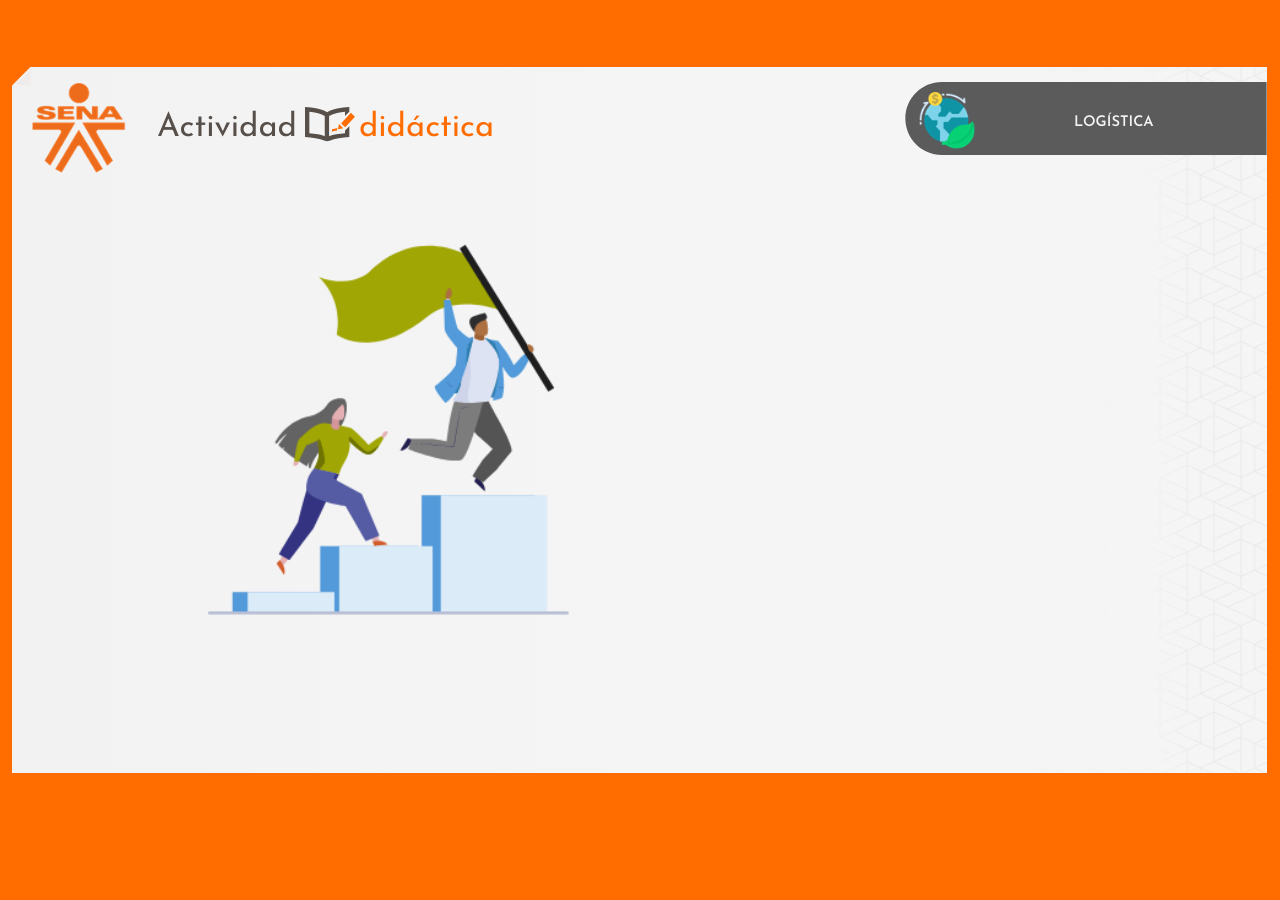
==== public/actividades/CF8AD2/actividad.html @ d84605ad "Avance3" ====
<!doctype html>
<html lang="es">
<head>
  <meta charset="utf-8">
  <!-- Creado con Storyline 360 - http://www.articulate.com  -->
  <!-- version: 3.56.26219.0 -->
  <title>SENA - Actividad Did&#225;ctica</title>
  <meta http-equiv="x-ua-compatible" content="IE=edge"/>
  <meta name="viewport" content="width=device-width,initial-scale=1,user-scalable=no,shrink-to-fit=no,minimal-ui"/>
  <meta name="apple-mobile-web-app-capable" content="yes"/>
  <style>
    html, body { height: 100%; padding: 0; margin: 0 }
    #app { height: 100%; width: 100%; }
  </style>
  
  <script>window.THREE = { };</script>
</head>
<body style="background: #FF6C00" class="cs-HTML theme-classic">
  <!-- 360 -->
  <script>!function(e){var i=/iPhone/i,o=/iPod/i,n=/iPad/i,t=/(?=.*\bAndroid\b)(?=.*\bMobile\b)/i,d=/Android/i,s=/(?=.*\bAndroid\b)(?=.*\bSD4930UR\b)/i,b=/(?=.*\bAndroid\b)(?=.*\b(?:KFOT|KFTT|KFJWI|KFJWA|KFSOWI|KFTHWI|KFTHWA|KFAPWI|KFAPWA|KFARWI|KFASWI|KFSAWI|KFSAWA)\b)/i,r=/IEMobile/i,h=/(?=.*\bWindows\b)(?=.*\bARM\b)/i,a=/BlackBerry/i,l=/BB10/i,p=/Opera Mini/i,f=/(CriOS|Chrome)(?=.*\bMobile\b)/i,u=/(?=.*\bFirefox\b)(?=.*\bMobile\b)/i,c=new RegExp("(?:Nexus 7|BNTV250|Kindle Fire|Silk|GT-P1000)","i"),w=function(e,i){return e.test(i)},A=function(e){var A=e||navigator.userAgent,v=A.split("[FBAN");if(void 0!==v[1]&&(A=v[0]),this.apple={phone:w(i,A),ipod:w(o,A),tablet:!w(i,A)&&w(n,A),device:w(i,A)||w(o,A)||w(n,A)},this.amazon={phone:w(s,A),tablet:!w(s,A)&&w(b,A),device:w(s,A)||w(b,A)},this.android={phone:w(s,A)||w(t,A),tablet:!w(s,A)&&!w(t,A)&&(w(b,A)||w(d,A)),device:w(s,A)||w(b,A)||w(t,A)||w(d,A)},this.windows={phone:w(r,A),tablet:w(h,A),device:w(r,A)||w(h,A)},this.other={blackberry:w(a,A),blackberry10:w(l,A),opera:w(p,A),firefox:w(u,A),chrome:w(f,A),device:w(a,A)||w(l,A)||w(p,A)||w(u,A)||w(f,A)},this.seven_inch=w(c,A),this.any=this.apple.device||this.android.device||this.windows.device||this.other.device||this.seven_inch,this.phone=this.apple.phone||this.android.phone||this.windows.phone,this.tablet=this.apple.tablet||this.android.tablet||this.windows.tablet,"undefined"==typeof window)return this},v=function(){var e=new A;return e.Class=A,e};"undefined"!=typeof module&&module.exports&&"undefined"==typeof window?module.exports=A:"undefined"!=typeof module&&module.exports&&"undefined"!=typeof window?module.exports=v():"function"==typeof define&&define.amd?define("isMobile",[],e.isMobile=v()):e.isMobile=v()}(this);
    window.isMobile.apple.tablet = window.isMobile.apple.tablet ||
      (navigator.platform === 'MacIntel' && navigator.maxTouchPoints > 1);
    window.isMobile.apple.device = window.isMobile.apple.device || window.isMobile.apple.tablet;
    window.isMobile.tablet = window.isMobile.tablet || window.isMobile.apple.tablet;
    window.isMobile.any = window.isMobile.any || window.isMobile.apple.tablet;
  </script>

  <div id="focus-sink" tabindex="-1"></div>

  <div id="preso"></div>
  <script>
    window.DS = {};
    window.globals = {
      DATA_PATH_BASE: '',
      HAS_FRAME: true,
      HAS_SLIDE: true,

      lmsPresent: false,
      tinCanPresent: false,
      cmi5Present: false,
      aoSupport: false,
      scale: 'show all',
      captureRc: false,
      browserSize: 'optimal',
      bgColor: '#FF6C00',
      features: 'MultipleQuizTracking',
      themeName: 'classic',
      preloaderColor: '#FFFFFF',
      suppressAnalytics: false,
      productChannel: 'stable',
      publishSource: 'storyline',
      aid: 'aid|a6cfc49f-d8f5-4035-9c64-030bba8ba580',
      cid: 'f206eabd-b2ec-4d41-845c-db2e28d82bcc',
      playerVersion: '3.56.26219.0',
      maxIosVideoElements: 10,

      
      parseParams: function(qs) {
        if (window.globals.parsedParams != null) {
          return window.globals.parsedParams;
        }
        qs = (qs || window.location.search.substr(1)).split('+').join(' ');
        var params = {},
            tokens,
            re = /[?&]?([^=]+)=([^&]*)/g;

        while (tokens = re.exec(qs)) {
          params[decodeURIComponent(tokens[1]).trim()] =
            decodeURIComponent(tokens[2]).trim();
        }
        window.globals.parsedParams = params;
        return params;
      }

    };

    (function() {

      var classTypes = [ 'desktop', 'mobile', 'phone', 'tablet' ];

      var addDeviceClasses = function(prefix, testObj) {
        var curr, i;
        for (i = 0; i < classTypes.length; i++) {
          curr = classTypes[i];
          if (testObj[curr]) {
            document.body.classList.add(prefix + curr);
          }
        }
      };

      var params = window.globals.parseParams(),
          isDevicePreview = params.devicepreview === '1',
          isPhoneOverride = params.deviceType === 'phone' || (isDevicePreview && params.phone == '1'),
          isTabletOverride = (params.deviceType === 'tablet' || isDevicePreview) && !isPhoneOverride,
          isMobileOverride = isPhoneOverride || isTabletOverride;

      var deviceView = {
        desktop: !window.isMobile.any && !isMobileOverride,
        mobile: window.isMobile.any || isMobileOverride,
        phone: isPhoneOverride || (window.isMobile.phone && !isTabletOverride),
        tablet: isTabletOverride || window.isMobile.tablet
      };

      window.globals.deviceView = deviceView;
      window.isMobile.desktop = !window.isMobile.any;
      window.isMobile.mobile = window.isMobile.any;

      addDeviceClasses('view-', deviceView);

    })();
  </script>
  
  <script src='story_content/user.js' type=text/javascript></script>
  <div class="slide-loader"></div>

  <script>
    if (window.globals.deviceView.isMobile) { var doc = document, loader = doc.body.querySelector('.slide-loader'); [ 1, 2, 3 ].forEach(function(n) { var d = doc.createElement('div'); d.style.backgroundColor = window.globals.preloaderColor; d.classList.add('mobile-loader-dot'); d.classList.add('dot' + n); loader.appendChild(d); }); }
  </script>

  <div class="mobile-load-title-overlay" style="display: none">
    <div class="mobile-load-title">SENA - Actividad Did&#225;ctica</div>
  </div>

  <div class="mobile-chrome-warning"></div>

  <script>
    
    if (window.autoSpider && window.vInterfaceObject) {
      document.querySelector('.mobile-load-title-overlay').style.display = 'none';
    }
  </script>

  

  <link rel="stylesheet" href="html5/data/css/output.min.css" data-noprefix/>
</body>
<script src="html5/lib/scripts/bootstrapper.min.js"></script>
</html>
---- public/actividades/CF8AD2/html5/data/css/output.min.css ----
@font-face {
  font-family: 'Open SansBold CharsBold7E3CFE7D';
  src: url('[data-uri]');
  font-style: normal;
  font-weight: normal;
}
@font-face {
  font-family: 'Open Sans Charset1_ 6aj422DF9FE';
  src: url('[data-uri]');
  font-style: normal;
  font-weight: normal;
}
@font-face {
  font-family: 'Open SansItalic CItalicFCAF26E8';
  src: url('[data-uri]');
  font-style: normal;
  font-weight: normal;
}
@font-face {
  font-family: 'Josefin Sans Charset1_ 9D7A5E03';
  src: url('[data-uri]');
  font-style: normal;
  font-weight: normal;
}
@font-face {
  font-family: 'Josefin Sans SemiBoBold4F529DAA';
  src: url('[data-uri]');
  font-style: normal;
  font-weight: normal;
}
@font-face {
  font-family: 'ArialBold Charset1_Bold2B074D3A';
  src: url('[data-uri]');
  font-style: normal;
  font-weight: normal;
}
@font-face {
  font-family: 'Josefin Sans SemiBoBold1658A522';
  src: url('[data-uri]');
  font-style: normal;
  font-weight: normal;
}
@font-face {
  font-family: 'Open Sans Charset0_v9TY33EDE6F2';
  src: url('[data-uri]');
  font-style: normal;
  font-weight: normal;
}
@font-face {
  font-family: 'Open SansItalic CItalicC6FA076B';
  src: url('[data-uri]');
  font-style: normal;
  font-weight: normal;
}
@font-face {
  font-family: 'Open SansBold CharsBoldE47A47C6';
  src: url('[data-uri]');
  font-style: normal;
  font-weight: normal;
}
@font-face {
  font-family: 'Josefin Sans Charset0_v5A0E9131';
  src: url('[data-uri]');
  font-style: normal;
  font-weight: normal;
}
@font-face {
  font-family: 'Josefin Sans SemiBoBold06F28574';
  src: url('[data-uri]');
  font-style: normal;
  font-weight: normal;
}
@font-face {
  font-family: 'Arial Charset0_v8wz5YMo9EE9FF07';
  src: url('[data-uri]');
  font-style: normal;
  font-weight: normal;
}
@font-face {
  font-family: 'ArialBold Charset0_Bold3D70FAD3';
  src: url('[data-uri]');
  font-style: normal;
  font-weight: normal;
}
@font-face {
  font-family: 'Josefin Sans SemiBoBoldF8F98C7B';
  src: url('[data-uri]');
  font-style: normal;
  font-weight: normal;
}
.cs-HTML {
  background: rgba(255, 108, 0, 1);
}
.cs-npnxnanbnsnfns00000000001 .cs-infopanel  {
  box-shadow: 0 1px 0 rgba(0, 0, 0, 1);
  background: rgba(255, 255, 255, 1);
}
.cs-npnxnanbnsnfns00000000001 .cs-infopanel .cs-link {
  color: rgba(124, 34, 128, 1);
}
.cs-npnxnanbnsnfns00000000001 .cs-infopanel .cs-link:hover {
  color: rgba(0, 0, 238, 1);
}
.cs-npnxnanbnsnfns00000000001 .cs-infopanel .cs-name {
  color: rgba(68, 68, 68, 1);
}
.cs-npnxnanbnsnfns00000000001 .cs-infopanel .cs-title {
  color: rgba(153, 153, 153, 1);
}
.cs-npnxnanbnsnfns00000000001 .cs-infopanelpopup  {
  box-shadow: 0 1px 0 rgba(0, 0, 0, 1);
  background: linear-gradient(180deg, rgba(29, 29, 29, 1) 0%, rgba(11, 11, 11, 1) 100%);
}
.cs-npnxnanbnsnfns00000000001 .cs-infopanelpopup .cs-link {
  color: rgba(255, 255, 255, 1);
}
.cs-npnxnanbnsnfns00000000001 .cs-infopanelpopup .cs-link:hover {
  color: rgba(117, 117, 117, 1);
}
.cs-npnxnanbnsnfns00000000001 .cs-infopanelpopup .cs-name {
  color: rgba(114, 114, 114, 1);
}
.cs-npnxnanbnsnfns00000000001 .cs-infopanelpopup .cs-bio {
  color: rgba(255, 255, 255, 1);
}
.cs-npnxnanbnsnfns00000000001 .cs-timer  {
  color: rgba(255, 255, 255, 1);
}
.cs-npnxnanbnsnfns00000000001 .cs-duration stop:first-child {
  stop-color: rgba(0, 215, 255, 1);
}
.cs-npnxnanbnsnfns00000000001 .cs-duration stop:last-child {
  stop-color: rgba(0, 171, 255, 1);
}
.cs-npnxnanbnsnfns00000000001 .cs-elapsed stop:first-child {
  stop-color: rgba(254, 227, 71, 1);
}
.cs-npnxnanbnsnfns00000000001 .cs-elapsed stop:last-child {
  stop-color: rgba(252, 204, 42, 1);
}
.cs-npnxnanbnsnfns00000000001 .cs-timer .cs-pie .cs-innerstroke {
  stroke: rgba(255, 255, 255, 1);
}
.cs-npnxnanbnsnfns00000000001 .cs-timer .cs-pie .cs-innerborder {
  stroke: rgba(204, 204, 204, 1);
}
.cs-npnxnanbnsnfns00000000001 .cs-window  {
  box-shadow: 0 8px 5px rgba(0, 0, 0, 0.2);
  border-color: rgba(29, 29, 29, 1);
  background: rgba(42, 42, 42, 1);
  color: rgba(255, 255, 255, 1);
}
.cs-npnxnanbnsnfns00000000001 .cs-window .cs-diva {
  border-color: rgba(49, 49, 49, 1);
}
.cs-npnxnanbnsnfns00000000001 .cs-window .cs-divb {
  border-color: rgba(14, 14, 14, 1);
}
.cs-npnxnanbnsnfns00000000001 .cs-editor .cs-editor-slide {
  color: rgba(255, 255, 255, 1);
}
.cs-npnxnanbnsnfns00000000001 .cs-editor .cs-editor-html {
  color: rgba(255, 255, 255, 1);
}
.cs-npnxnanbnsnfns00000000001 .cs-editor .cs-editor-button {
  text-shadow: 0 1px 0 rgba(0, 0, 0, 1);
  color: rgba(255, 255, 255, 1);
  border-color: rgba(3, 3, 3, 1);
  background: linear-gradient(180deg, rgba(51, 51, 51, 1) 0%, rgba(20, 20, 20, 1) 100%);
}
.cs-npnxnanbnsnfns00000000001 .cs-editor .cs-editor-button:hover {
  background: linear-gradient(180deg, rgba(58, 58, 58, 1) 0%, rgba(12, 12, 12, 1) 100%);
}
.cs-npnxnanbnsnfns00000000001 .cs-editor .cs-editor-button:active {
  background: linear-gradient(180deg, rgba(20, 20, 20, 1) 0%, rgba(50, 50, 50, 1) 100%);
}
.cs-npnxnanbnsnfns00000000001 .cs-listitem  {
  color: rgba(255, 255, 255, 1);
  border-color: rgba(52, 52, 52, 1);
}
.cs-npnxnanbnsnfns00000000001 .cs-listitem.cs-viewed {
  color: rgba(135, 135, 135, 1);
}
.cs-npnxnanbnsnfns00000000001 .cs-listitem.cs-selected {
  color: rgba(255, 255, 255, 1);
  background: rgba(63, 63, 63, 1);
}
.cs-npnxnanbnsnfns00000000001 .cs-listitem.cs-selected:hover {
  background: rgba(63, 63, 63, 1);
}
.cs-npnxnanbnsnfns00000000001 .cs-listitem.cs-selected.hover {
  background: rgba(63, 63, 63, 1);
}
.cs-npnxnanbnsnfns00000000001 .cs-listitem.cs-selected:focus {
  background: rgba(63, 63, 63, 1);
}
.cs-npnxnanbnsnfns00000000001 .cs-listitem .cs-icon-carrot {
  fill: rgba(255, 255, 255, 1);
}
.cs-npnxnanbnsnfns00000000001 .cs-listitem .cs-icon-carrot .cs-shadow {
  fill: rgba(0, 0, 0, 1);
}
.cs-npnxnanbnsnfns00000000001 .cs-listitem:hover {
  background: rgba(49, 49, 49, 1);
}
.cs-npnxnanbnsnfns00000000001 .cs-listitem.hover {
  background: rgba(49, 49, 49, 1);
}
.cs-npnxnanbnsnfns00000000001 .cs-listitem:focus {
  background: rgba(49, 49, 49, 1);
}
.cs-npnxnanbnsnfns00000000001 .cs-glossary  {
  color: rgba(255, 255, 255, 1);
}
.cs-npnxnanbnsnfns00000000001 .cs-glossary .cs-scrolling-panel {
  background: rgba(51, 51, 51, 1);
}
.cs-npnxnanbnsnfns00000000001 .cs-glossary .cs-term.cs-selected .cs-choice-list-trigger {
  color: rgba(255, 255, 255, 1);
  background: rgba(63, 63, 63, 1);
}
.cs-npnxnanbnsnfns00000000001 .cs-glossary .cs-term.cs-selected .cs-choice-list-trigger:focus {
  color: rgba(255, 255, 255, 1);
  background: rgba(63, 63, 63, 1);
}
.cs-npnxnanbnsnfns00000000001 .cs-glossary .cs-term:hover .cs-choice-list-trigger {
  background: rgba(28, 28, 28, 1);
}
.cs-npnxnanbnsnfns00000000001 .cs-glossary .cs-term.hover .cs-choice-list-trigger {
  background: rgba(28, 28, 28, 1);
}
.cs-npnxnanbnsnfns00000000001 .cs-glossary .cs-term .cs-choice-list-trigger:focus {
  background: rgba(28, 28, 28, 1);
}
.cs-npnxnanbnsnfns00000000001 .cs-glossary .cs-diva {
  border-color: rgba(61, 61, 61, 1);
}
.cs-npnxnanbnsnfns00000000001 .cs-glossary .cs-divb {
  border-color: rgba(32, 32, 32, 1);
}
.cs-npnxnanbnsnfns00000000001 .cs-glossary .cs-divc {
  border-color: rgba(61, 61, 61, 1);
}
.cs-npnxnanbnsnfns00000000001 .cs-glossary .cs-heading {
  color: rgba(255, 255, 255, 1);
}
.cs-npnxnanbnsnfns00000000001 .cs-resource .cs-separator {
  border-color: rgba(44, 44, 44, 1);
}
.cs-npnxnanbnsnfns00000000001 .cs-outline  {
  color: rgba(255, 255, 255, 1);
}
.cs-npnxnanbnsnfns00000000001 .cs-outline .cs-diva {
  border-color: rgba(28, 28, 28, 1);
}
.cs-npnxnanbnsnfns00000000001 .cs-outline .cs-divb {
  border-color: rgba(54, 54, 54, 1);
}
.cs-npnxnanbnsnfns00000000001 .cs-outline .cs-divc {
  border-color: rgba(52, 52, 52, 1);
}
.cs-npnxnanbnsnfns00000000001 .cs-outline .cs-search-filter:hover {
  color: rgba(117, 117, 117, 1);
}
.cs-npnxnanbnsnfns00000000001 .cs-outline .cs-search-filter.hover {
  color: rgba(117, 117, 117, 1);
}
.cs-npnxnanbnsnfns00000000001 .cs-transcript  {
  color: rgba(255, 255, 255, 1);
}
.cs-npnxnanbnsnfns00000000001 .cs-transcript .cs-div {
  border-color: rgba(44, 44, 44, 1);
}
.cs-npnxnanbnsnfns00000000001 .cs-tabs:not(.topmenu-item) {
  color: rgba(114, 114, 114, 1);
}
.cs-npnxnanbnsnfns00000000001 .cs-tabs .cs-inner-button:not(.topmenu-item) {
  text-shadow: 0 1px 0 rgba(0, 0, 0, 1);
}
.cs-npnxnanbnsnfns00000000001 .cs-tabs:hover:not(.topmenu-item) {
  color: rgba(82, 84, 84, 1);
}
.cs-npnxnanbnsnfns00000000001 .cs-tabs.cs-selected {
  background: rgba(36, 36, 36, 1);
  color: rgba(255, 255, 255, 1);
}
.cs-npnxnanbnsnfns00000000001 .cs-seekcontrol  {
  background: linear-gradient(180deg, rgba(51, 51, 51, 1) 0%, rgba(20, 20, 20, 1) 100%);
  border-color: rgba(3, 3, 3, 1);
}
.cs-npnxnanbnsnfns00000000001 .cs-seekcontrol .cs-button:hover .cs-icon {
  fill: rgba(255, 255, 255, 1);
}
.cs-npnxnanbnsnfns00000000001 .cs-seekcontrol .cs-button.hover .cs-icon {
  fill: rgba(255, 255, 255, 1);
}
.cs-npnxnanbnsnfns00000000001 .cs-seekcontrol .cs-button .cs-icon-shadow {
  fill: rgba(0, 0, 0, 1);
}
.cs-npnxnanbnsnfns00000000001 .cs-seekcontrol .cs-button .cs-icon {
  fill: rgba(255, 255, 255, 1);
}
.cs-npnxnanbnsnfns00000000001 .cs-seekcontrol .cs-seek .cs-fill {
  background: rgba(255, 255, 255, 1);
}
.cs-npnxnanbnsnfns00000000001 .cs-seekcontrol .cs-seek {
  background: rgba(34, 34, 34, 1);
  border-color: rgba(26, 26, 26, 1);
}
.cs-npnxnanbnsnfns00000000001 .cs-searchinput .cs-input {
  color: rgba(45, 45, 45, 1);
  border-color: rgba(32, 32, 32, 1);
  background: rgba(255, 255, 255, 1);
}
.cs-npnxnanbnsnfns00000000001 .cs-searchinput .cs-input:focus {
  color: rgba(45, 45, 45, 1);
  background: rgba(255, 255, 255, 1);
}
.cs-npnxnanbnsnfns00000000001 .cs-searchinput .cs-input:hover {
  box-shadow: inset 0 0 1px 0 rgba(235, 148, 113, 0);
}
.cs-npnxnanbnsnfns00000000001 .cs-searchinput .cs-input.hover {
  box-shadow: inset 0 0 1px 0 rgba(235, 148, 113, 0);
}
.cs-npnxnanbnsnfns00000000001 .cs-searchinput .cs-button .cs-icon {
  fill: rgba(255, 255, 255, 1);
}
.cs-npnxnanbnsnfns00000000001 .cs-searchinput .cs-button:hover {
  fill: linear-gradient(180deg, rgba(58, 58, 58, 1) 0%, rgba(12, 12, 12, 1) 100%);
}
.cs-npnxnanbnsnfns00000000001 .cs-searchinput .cs-button.hover {
  fill: linear-gradient(180deg, rgba(58, 58, 58, 1) 0%, rgba(12, 12, 12, 1) 100%);
}
.cs-npnxnanbnsnfns00000000001 .cs-menu  {
  box-shadow: 0 1px 0 rgba(14, 14, 14, 1);
  background: rgba(36, 36, 36, 1);
}
.cs-npnxnanbnsnfns00000000001 .cs-topmenu-item.active .cs-tab {
  background: rgba(36, 36, 36, 1);
}
.cs-npnxnanbnsnfns00000000001 .cs-logo  {
  box-shadow: 0 1px 0 rgba(0, 0, 0, 1);
  background: rgba(255, 255, 255, 1);
}
.cs-npnxnanbnsnfns00000000001 .cs-checkbox  {
  color: rgba(255, 255, 255, 1);
}
.cs-npnxnanbnsnfns00000000001 .cs-checkbox:hover {
  border-color: rgba(156, 156, 156, 1);
}
.cs-npnxnanbnsnfns00000000001 .cs-checkbox.hover {
  border-color: rgba(156, 156, 156, 1);
}
.cs-npnxnanbnsnfns00000000001 .cs-checkbox .cs-box {
  color: rgba(255, 255, 255, 1);
  border-color: rgba(22, 22, 22, 1);
}
.cs-npnxnanbnsnfns00000000001 .cs-checkbox .cs-box:checked::after {
  color: rgba(43, 196, 0, 1);
}
.cs-npnxnanbnsnfns00000000001 .cs-checkbox .cs-box.checked.after {
  color: rgba(43, 196, 0, 1);
}
.cs-npnxnanbnsnfns00000000001 .cs-button  {
  text-shadow: 0 1px 0 rgba(255, 108, 0, 1);
  color: rgba(255, 255, 255, 1);
  border-color: rgba(255, 255, 255, 1);
  background: linear-gradient(180deg, rgba(255, 108, 0, 1) 0%, rgba(255, 108, 0, 1) 100%);
  box-shadow: 0 1px 0 rgba(255, 108, 0, 1);
}
.cs-npnxnanbnsnfns00000000001 .cs-button .cs-icon {
  fill: rgba(255, 255, 255, 1);
}
.cs-npnxnanbnsnfns00000000001 .cs-button .cs-icon-shadow {
  fill: rgba(255, 108, 0, 1);
}
.cs-npnxnanbnsnfns00000000001 .cs-button:hover {
  background: linear-gradient(180deg, rgba(90, 90, 90, 1) 0%, rgba(90, 90, 90, 1) 100%);
}
.cs-npnxnanbnsnfns00000000001 .cs-button.hover {
  background: linear-gradient(180deg, rgba(90, 90, 90, 1) 0%, rgba(90, 90, 90, 1) 100%);
}
.cs-npnxnanbnsnfns00000000001 .cs-button:active {
  background: linear-gradient(180deg, rgba(255, 108, 0, 1) 0%, rgba(255, 108, 0, 1) 100%);
}
.cs-npnxnanbnsnfns00000000001 .cs-button.cs-disabled:hover {
  background: linear-gradient(180deg, rgba(255, 108, 0, 1) 0%, rgba(255, 108, 0, 1) 100%);
}
.cs-npnxnanbnsnfns00000000001 .cs-button.cs-disabled.hover {
  background: linear-gradient(180deg, rgba(255, 108, 0, 1) 0%, rgba(255, 108, 0, 1) 100%);
}
.cs-npnxnanbnsnfns00000000001 .cs-button.cs-disabled:active {
  background: linear-gradient(180deg, rgba(255, 108, 0, 1) 0%, rgba(255, 108, 0, 1) 100%);
}
.cs-npnxnanbnsnfns00000000001 .cs-button.cs-volume:hover {
  background: linear-gradient(180deg, rgba(255, 108, 0, 1) 0%, rgba(255, 108, 0, 1) 100%);
}
.cs-npnxnanbnsnfns00000000001 .cs-button.cs-volume.hover {
  background: linear-gradient(180deg, rgba(255, 108, 0, 1) 0%, rgba(255, 108, 0, 1) 100%);
}
.cs-npnxnanbnsnfns00000000001 .cs-button.cs-volume:active {
  background: linear-gradient(180deg, rgba(255, 108, 0, 1) 0%, rgba(255, 108, 0, 1) 100%);
}
.cs-npnxnanbnsnfns00000000001.cs-base  {
  color: rgba(255, 255, 255, 1);
  border-color: rgba(255, 108, 0, 1);
  background: linear-gradient(180deg, rgba(255, 108, 0, 1) 0%, rgba(255, 108, 0, 1) 100%);
}
.cs-npnxnanbnsnfns00000000001.cs-base .cs-separator .cs-diva {
  background: rgba(14, 14, 14, 1);
}
.cs-npnxnanbnsnfns00000000001.cs-base .cs-separator .cs-divb {
  background: rgba(49, 49, 49, 1);
}
.cs-npnxnanbnsnfns00000000001.cs-base .cs-topmenu-item.active .cs-tab {
  border-color: rgba(14, 14, 14, 1);
}
.cs-npnxnanbnsnfns00000000001.cs-base .cs-topmenu-item.active .cs-panel {
  border-color: rgba(14, 14, 14, 1);
}
.cs-npnxnanbnsnfns00000000001.cs-base .cs-left {
  background: linear-gradient(180deg, rgba(27, 27, 27, 1) 0%, rgba(10, 10, 10, 1) 100%);
}
.cs-npnxnanbnsnfns00000000001.cs-base .cs-area-primary .cs-slide-container {
  background: linear-gradient(180deg, rgba(255, 108, 0, 1) 0%, rgba(255, 108, 0, 1) 100%);
}
.cs-npnxnanbnsnfns00000000001 .cs-volume::-moz-range-thumb {
  border-color: rgba(28, 28, 28, 1);
  box-shadow: inset 0 0 1px 0 rgba(90, 90, 90, 1);
  background: rgba(76, 76, 76, 1);
}
.cs-npnxnanbnsnfns00000000001 .cs-volume::-ms-thumb {
  border-color: rgba(28, 28, 28, 1);
  box-shadow: inset 0 0 1px 0 rgba(90, 90, 90, 1);
  background: rgba(76, 76, 76, 1);
}
.cs-npnxnanbnsnfns00000000001 .cs-volume::-webkit-slider-thumb {
  border-color: rgba(28, 28, 28, 1);
  box-shadow: inset 0 0 1px 0 rgba(90, 90, 90, 1);
  background: rgba(76, 76, 76, 1);
}
.cs-npnxnanbnsnfns00000000001 .cs-volume::-moz-range-track {
  border-color: rgba(73, 73, 73, 1);
  background: rgba(49, 49, 49, 1);
}
.cs-npnxnanbnsnfns00000000001 .cs-volume::-ms-track {
  border-color: rgba(73, 73, 73, 1);
  background: rgba(49, 49, 49, 1);
}
.cs-npnxnanbnsnfns00000000001 .cs-volume::-webkit-slider-runnable-track {
  border-color: rgba(73, 73, 73, 1);
  background: rgba(49, 49, 49, 1);
}
body.show-focus .tab-focus-box {
  border-color: rgba(255, 255, 0, 1);
}
.skipnav {
  border-color: rgba(255, 255, 0, 1);
}
.fn-npnxnanbsnfns00000000001 {
  font-family: 'Open SansD6FFC9F9';
  -webkit-font-variant-ligatures: no-common-ligatures;
  font-variant-ligatures: no-common-ligatures;
}
.fn-pxabnsnfns00000000001 {
  font-family: 'Open SansD6FFC9F9';
  -webkit-font-variant-ligatures: no-common-ligatures;
  font-variant-ligatures: no-common-ligatures;
}
.fn-npxnabnsnfns00000000001 {
  font-family: 'Open SansD6FFC9F9';
  -webkit-font-variant-ligatures: no-common-ligatures;
  font-variant-ligatures: no-common-ligatures;
}
.fn-npnxnanbnsnfns00000000001 {
  font-family: 'Open SansD6FFC9F9';
  -webkit-font-variant-ligatures: no-common-ligatures;
  font-variant-ligatures: no-common-ligatures;
}
.fn-pxabnsnfns00000000000 {
  font-family: 'Open SansD6FFC9F9';
  -webkit-font-variant-ligatures: no-common-ligatures;
  font-variant-ligatures: no-common-ligatures;
}
@font-face {
  font-family: 'Open SansD6FFC9F9';
  src: url('[data-uri]');
  font-style: normal;
  font-weight: bold;
}
@font-face {
  font-family: 'Open SansD6FFC9F9';
  src: url('[data-uri]');
  font-style: normal;
  font-weight: normal;
}
.cs-InvalidPromptSlide .cs-6dEaLk5fhMr-InvalidPromptSlide-btn0 {
  color: rgba(255, 255, 255, 1);
  border-color: rgba(3, 3, 3, 1);
  background: linear-gradient(180deg, rgba(51, 51, 51, 1) 0%, rgba(20, 20, 20, 1) 100%);
  text-shadow: 0 1px 0 rgba(0, 0, 0, 1);
}
.cs-InvalidPromptSlide .cs-6dEaLk5fhMr-InvalidPromptSlide-btn0 .cs-html {
  color: rgba(255, 255, 255, 1);
}
.cs-InvalidPromptSlide .cs-6dEaLk5fhMr-InvalidPromptSlide-btn0 .cs-slide {
  border-color: rgba(255, 255, 255, 1);
}
.cs-InvalidPromptSlide .cs-6dEaLk5fhMr-InvalidPromptSlide-btn0:hover {
  background: linear-gradient(180deg, rgba(58, 58, 58, 1) 0%, rgba(12, 12, 12, 1) 100%);
}
.cs-InvalidPromptSlide .cs-6dEaLk5fhMr-InvalidPromptSlide-btn0:active {
  background: linear-gradient(180deg, rgba(20, 20, 20, 1) 0%, rgba(50, 50, 50, 1) 100%);
}
.cs-PrintPromptSlide .cs-6dEaLk5fhMr-PrintPromptSlide-btn0 {
  color: rgba(255, 255, 255, 1);
  border-color: rgba(3, 3, 3, 1);
  background: linear-gradient(180deg, rgba(51, 51, 51, 1) 0%, rgba(20, 20, 20, 1) 100%);
  text-shadow: 0 1px 0 rgba(0, 0, 0, 1);
}
.cs-PrintPromptSlide .cs-6dEaLk5fhMr-PrintPromptSlide-btn0 .cs-html {
  color: rgba(255, 255, 255, 1);
}
.cs-PrintPromptSlide .cs-6dEaLk5fhMr-PrintPromptSlide-btn0 .cs-slide {
  border-color: rgba(255, 255, 255, 1);
}
.cs-PrintPromptSlide .cs-6dEaLk5fhMr-PrintPromptSlide-btn0:hover {
  background: linear-gradient(180deg, rgba(58, 58, 58, 1) 0%, rgba(12, 12, 12, 1) 100%);
}
.cs-PrintPromptSlide .cs-6dEaLk5fhMr-PrintPromptSlide-btn0:active {
  background: linear-gradient(180deg, rgba(20, 20, 20, 1) 0%, rgba(50, 50, 50, 1) 100%);
}
.cs-ScrollPromptSlide .cs-6dEaLk5fhMr-ScrollPromptSlide-btn0 {
  color: rgba(255, 255, 255, 1);
  border-color: rgba(3, 3, 3, 1);
  background: linear-gradient(180deg, rgba(51, 51, 51, 1) 0%, rgba(20, 20, 20, 1) 100%);
  text-shadow: 0 1px 0 rgba(0, 0, 0, 1);
}
.cs-ScrollPromptSlide .cs-6dEaLk5fhMr-ScrollPromptSlide-btn0 .cs-html {
  color: rgba(255, 255, 255, 1);
}
.cs-ScrollPromptSlide .cs-6dEaLk5fhMr-ScrollPromptSlide-btn0 .cs-slide {
  border-color: rgba(255, 255, 255, 1);
}
.cs-ScrollPromptSlide .cs-6dEaLk5fhMr-ScrollPromptSlide-btn0:hover {
  background: linear-gradient(180deg, rgba(58, 58, 58, 1) 0%, rgba(12, 12, 12, 1) 100%);
}
.cs-ScrollPromptSlide .cs-6dEaLk5fhMr-ScrollPromptSlide-btn0:active {
  background: linear-gradient(180deg, rgba(20, 20, 20, 1) 0%, rgba(50, 50, 50, 1) 100%);
}
.cs-ExternalInterfaceErrorSlide .cs-buttonOK {
  color: rgba(255, 255, 255, 1);
  border-color: rgba(3, 3, 3, 1);
  background: linear-gradient(180deg, rgba(51, 51, 51, 1) 0%, rgba(20, 20, 20, 1) 100%);
  text-shadow: 0 1px 0 rgba(0, 0, 0, 1);
}
.cs-ExternalInterfaceErrorSlide .cs-buttonOK .cs-html {
  color: rgba(255, 255, 255, 1);
}
.cs-ExternalInterfaceErrorSlide .cs-buttonOK .cs-slide {
  border-color: rgba(255, 255, 255, 1);
}
.cs-ExternalInterfaceErrorSlide .cs-buttonOK:hover {
  background: linear-gradient(180deg, rgba(58, 58, 58, 1) 0%, rgba(12, 12, 12, 1) 100%);
}
.cs-ExternalInterfaceErrorSlide .cs-buttonOK:active {
  background: linear-gradient(180deg, rgba(20, 20, 20, 1) 0%, rgba(50, 50, 50, 1) 100%);
}
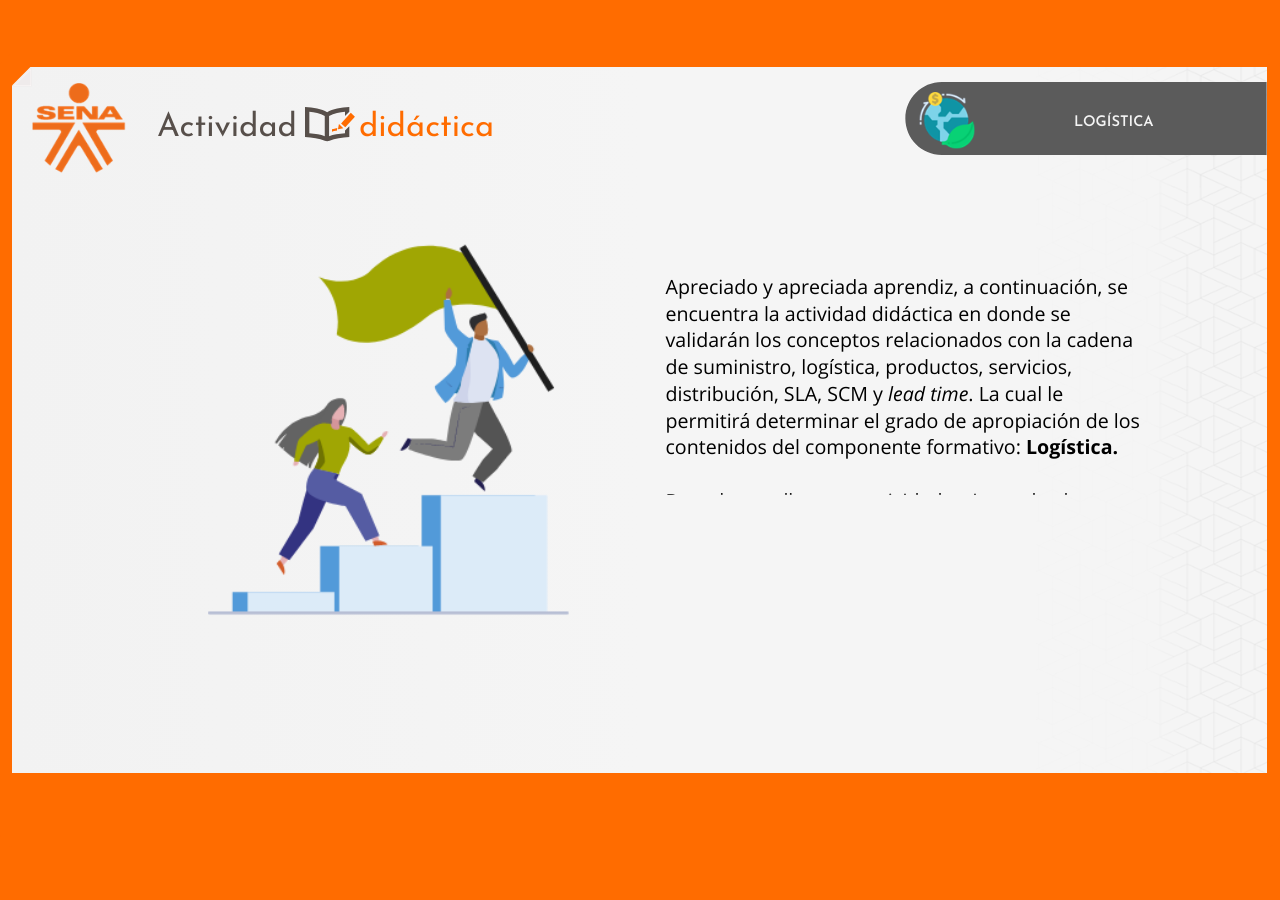
==== commit 64770271: "Hallazgos02" ====
--- a/public/actividades/CF8AD2/actividad.html
+++ b/public/actividades/CF8AD2/actividad.html
@@ -3,7 +3,7 @@
 <head>
   <meta charset="utf-8">
   <!-- Creado con Storyline 360 - http://www.articulate.com  -->
-  <!-- version: 3.56.26219.0 -->
+  <!-- version: 3.57.26476.0 -->
   <title>SENA - Actividad Did&#225;ctica</title>
   <meta http-equiv="x-ua-compatible" content="IE=edge"/>
   <meta name="viewport" content="width=device-width,initial-scale=1,user-scalable=no,shrink-to-fit=no,minimal-ui"/>
@@ -43,7 +43,7 @@
       captureRc: false,
       browserSize: 'optimal',
       bgColor: '#FF6C00',
-      features: 'MultipleQuizTracking',
+      features: 'InsertSvgPicture,MultipleQuizTracking',
       themeName: 'classic',
       preloaderColor: '#FFFFFF',
       suppressAnalytics: false,
@@ -51,7 +51,7 @@
       publishSource: 'storyline',
       aid: 'aid|a6cfc49f-d8f5-4035-9c64-030bba8ba580',
       cid: 'f206eabd-b2ec-4d41-845c-db2e28d82bcc',
-      playerVersion: '3.56.26219.0',
+      playerVersion: '3.57.26476.0',
       maxIosVideoElements: 10,
 
       
--- a/public/actividades/CF8AD2/html5/data/css/output.min.css
+++ b/public/actividades/CF8AD2/html5/data/css/output.min.css
@@ -1,41 +1,41 @@
 @font-face {
-  font-family: 'Open SansBold CharsBold7E3CFE7D';
+  font-family: 'Open SansBold CharsBold77197D2B';
   src: url('[data-uri]');
   font-style: normal;
   font-weight: normal;
 }
 @font-face {
-  font-family: 'Open Sans Charset1_ 6aj422DF9FE';
-  src: url('[data-uri]');
-  font-style: normal;
-  font-weight: normal;
-}
-@font-face {
-  font-family: 'Open SansItalic CItalicFCAF26E8';
+  font-family: 'Open Sans Charset1_ 5YZ578F42F8';
+  src: url('[data-uri]');
+  font-style: normal;
+  font-weight: normal;
+}
+@font-face {
+  font-family: 'Open SansItalic CItalic71F88AC3';
   src: url('[data-uri]');
   font-style: normal;
   font-weight: normal;
 }
 @font-face {
-  font-family: 'Josefin Sans Charset1_ 9D7A5E03';
+  font-family: 'Josefin Sans Charset1_ 59D29BD8';
   src: url('[data-uri]');
   font-style: normal;
   font-weight: normal;
 }
 @font-face {
-  font-family: 'Josefin Sans SemiBoBold4F529DAA';
+  font-family: 'Josefin Sans SemiBoBold1F388052';
   src: url('[data-uri]');
   font-style: normal;
   font-weight: normal;
 }
 @font-face {
-  font-family: 'ArialBold Charset1_Bold2B074D3A';
+  font-family: 'ArialBold Charset1_Bold61EAF9BF';
   src: url('[data-uri]');
   font-style: normal;
   font-weight: normal;
 }
 @font-face {
-  font-family: 'Josefin Sans SemiBoBold1658A522';
+  font-family: 'Josefin Sans SemiBoBold4E1F293E';
   src: url('[data-uri]');
   font-style: normal;
   font-weight: normal;
